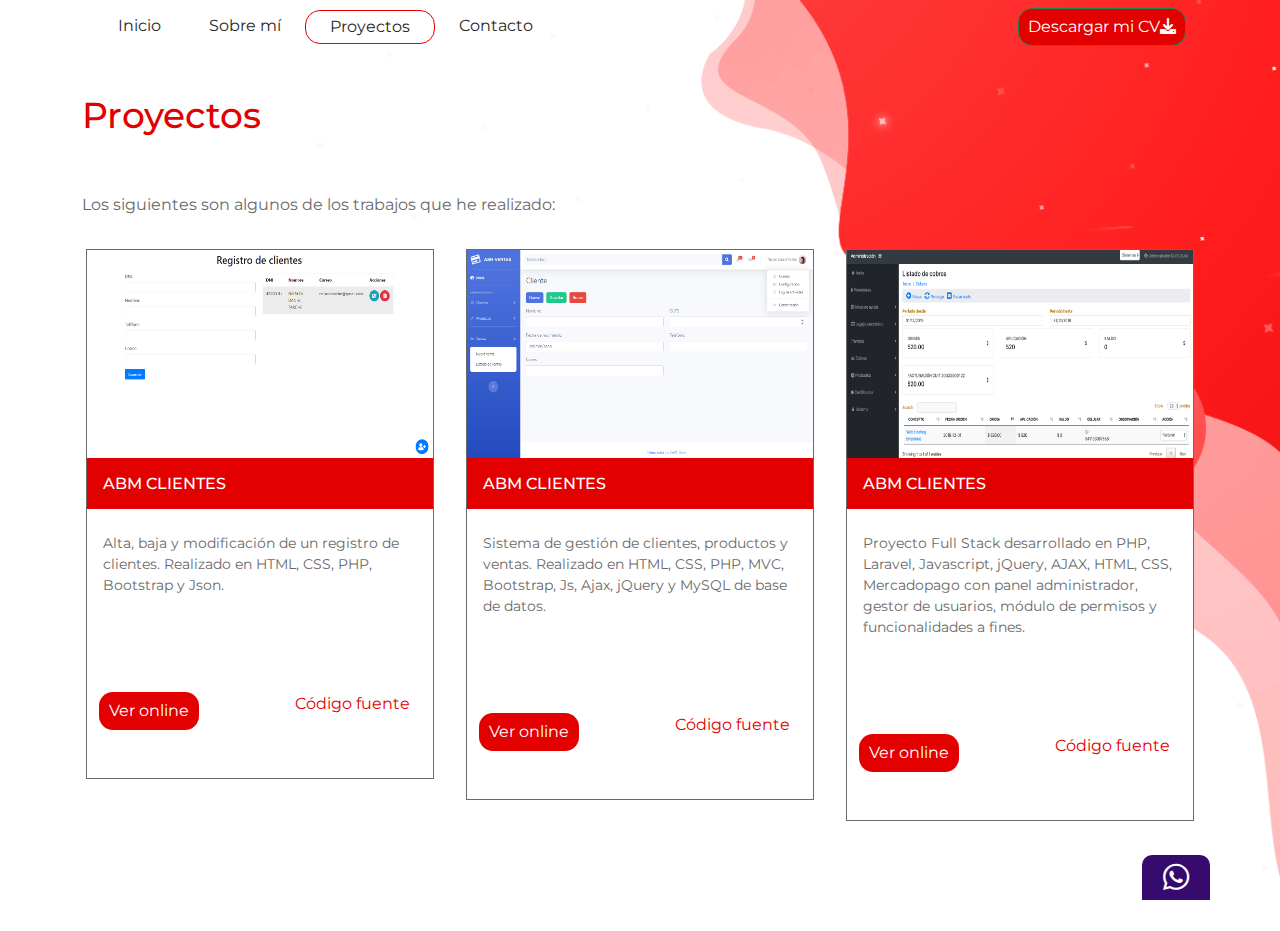
==== proyectos.html @ 7273be31 "Semi terminando página de proyectos" ====
<!DOCTYPE html>
<html lang="es">

<head>
    <meta charset="UTF-8">
    <meta http-equiv="X-UA-Compatible" content="IE=edge">
    <meta name="viewport" content="width=device-width, initial-scale=1.0">
    <title>Proyectos</title>
    <link rel="stylesheet" href="css/fontawesome/css/all.min.css">
    <link rel="stylesheet" href="css/fontawesome/css/fontawesome.min.css">
    <link rel="stylesheet" href="css/bootstrap/css/bootstrap.min.css">
    <script src="css/bootstrap/js/bootstrap.bundle.min.js"></script>
    <link rel="stylesheet" href="css/style.css">
</head>

<body id="proyectos1">
    <header class="container">
        <nav class="navbar navbar-expand-md  mb-4">
            <div class="container-fluid">
                <button class="navbar-toggler" type="button" data-bs-toggle="collapse" data-bs-target="#navbarCollapse"
                    aria-controls="navbarCollapse" aria-expanded="false" aria-label="Toggle navigation">
                    <span class="navbar-toggler-icon"></span>
                </button>
                <div class="collapse navbar-collapse" id="navbarCollapse">
                    <ul class="navbar-nav me-auto mb-2 mb-md-0">
                        <li class="nav-item">
                            <a class="nav-link  px-4 py-1" aria-current="page" href="index.html">Inicio</a>
                        </li>
                        <li class="nav-item">
                            <a class="nav-link px-4 py-1" href="sobre-mi.html">Sobre mí</a>
                        </li>
                        <li class="nav-item active">
                            <a class="nav-link px-4 py-1" href="proyectos.html">Proyectos</a>
                        </li>
                        <li class="nav-item ">
                            <a class="nav-link px-4 py-1" href="contacto.html">Contacto</a>
                        </li>
                    </ul>   
                    <div class="d-inline">
                        <a class="btn btn-rojo btn-outline-success" type="submit">Descargar mi CV<i class="fa-solid fa-download"></i></a>
                    </div>
                </div>
            </div>
        </nav>
    </header>

    <main class="container">
        <div class="col-12 pt-3 mt-3">
            <h1>Proyectos</h1>
        </div>
        <div class="row pt-5">
            <div class="col-12">
                <p>Los siguientes son algunos de los trabajos que he realizado:</p>
            </div>
        </div>
        <div class="row">
            <div class="col-12 col-sm-4 p-3">
                <div class="proyecto">
                    <img src="./images/abmclientes.png" class="img-fluid">
                    <h2 class="p-3 d-block">ABM Clientes</h2>
                    <p class="p-3 pb-5 d-block">Alta, baja y modificación de un registro de clientes. Realizado en HTML, CSS, PHP, Bootstrap y Json.
                    </p>
                    <div class="row my-5">
                        <div class="col-6 ps-4">
                            <a href="#" class="btn btn-rojo">Ver online</a>
                        </div>
                        <div class="col-6 text-center">
                            <a href="#">Código fuente</a>
                        </div>
                    </div>
                </div>
            </div>

            <div class="col-12 col-sm-4 p-3">
                <div class="proyecto">
                    <img src="./images/abmventas.png" class="img-fluid">
                    <h2 class="p-3 d-block">ABM Clientes</h2>
                    <p class="p-3 pb-5 d-block">Sistema de gestión de clientes, productos y ventas. Realizado en HTML, CSS, PHP, MVC, Bootstrap, Js, Ajax, jQuery y MySQL de base de datos.
                    </p>
                    <div class="row my-5">
                        <div class="col-6 ps-4">
                            <a href="#" class="btn btn-rojo">Ver online</a>
                        </div>
                        <div class="col-6 text-center">
                            <a href="#">Código fuente</a>
                        </div>
                    </div>
                </div>
            </div>
            <div class="col-12 col-sm-4 p-3">
                <div class="proyecto">
                    <img src="./images/proyecto-integrador.png" class="img-fluid">
                    <h2 class="p-3 d-block">ABM Clientes</h2>
                    <p class="p-3 pb-5 d-block">Proyecto Full Stack desarrollado en PHP, Laravel, Javascript, jQuery, AJAX, HTML, CSS, Mercadopago con panel administrador, gestor de usuarios, módulo de permisos y funcionalidades a fines.
                    </p>
                    <div class="row my-5">
                        <div class="col-6 ps-4">
                            <a href="#" class="btn btn-rojo">Ver online</a>
                        </div>
                        <div class="col-6 text-center">
                            <a href="#" target="blank">Código fuente</a>
                        </div>
                    </div>
                </div>
            </div>
            
            
        </div>
        <footer class="container">
            <div class="row col mt-3 pb-3">
                <div class="col-lg-3 col-sm-12 text-sm-center col-m-12 "> 
                    <a href="" class="icon"><i class="fa-brands fa-github iconos"></i></a> 
                    <a href="#" class="icon"><i class="fa-brands fa-linkedin iconos m-3 mb-3"></i></a>
                </div>
    
                <div class="col-lg-3 col-sm-12 text-center col-m-12 mt-3">Sponsor 
                    <a href="https://github.com/JuanServin97" class="underline .iconos-rojo">DePC Suite</a>
                    
                </div>
    
                <div class="col-lg-3 col-sm-12 text-center col-m-12 mt-3">
                     <a href="mailto:juanjoservin2@hotmail.com" class="underline .iconos-rojo">Contáctame</a> 
                </div>
            </div>
        </footer>   
        <div class="whatsapp">
            <a href="https://api.whatsapp.com/send?phone=595986406166" title="Whatsapp"><i class="fab fa-whatsapp"></i></a>
        </div>
</body>

</html>
---- css/style.css ----
@import url('https://fonts.googleapis.com/css2?family=Montserrat:ital,wght@0,100;0,200;0,300;0,400;0,500;0,600;0,700;0,800;1,100;1,200;1,300;1,400;1,500;1,600;1,700;1,800&display=swap');

body{
    font-family:  'Montserrat', sans-serif;
}

#contacto{
    background-image: url('../images/fondo-contacto.png');
    background-size: 100%;
    background-repeat: no-repeat;
}
h1{
    color: #E20000;
    font-size: 36px;
}

p{
    color: #6a6a6a;
    font-size: 16px;
}

.nav-link{
    color: #282828;
}

nav .active{
    border: 1px #E20000 solid;
    border-radius: 15px;
}

.form-control{
    border-radius: 14px;
}

.shadow{
    box-shadow: 0 .5rem 1rem rgba(0,0,0,.15)!important;
}

textarea{
    height: 150px;
}

textarea .form-control{
    min-height: 200px ;
}

.btn{
    background-color: #000;
    color: #370a6d;
    border-radius: 14px;
}

.btn-rojo{
    padding-right: 9px;
    padding-left: 9px;
    background-color: #E20000 ;
    color: white !important;
}

.btn .btn-rojo a{
    color: white;
}

.btn:hover{
    background-color: #370a6d;
    color: #fff;
    transition: color .15s ease-in-out,background-color .15s ease-in-out,border-color .15s ease-in-out,box-shadow .15s ease-in-out;
}

.btn-outline-success{
    background-color: #E20000;
}

footer, footer a{
    color: #fff;
    text-decoration: none;
    font-weight: 100;
}

.whatsapp{
    font-size: 30px;
    width: 68px;
    position: fixed;
    right: 70px;
    bottom: 0px;
    background-color: #370a6d;  
    text-align: center;
    border-top-right-radius: 10px;
    border-top-left-radius: 10px;
    padding: 2px 0px 2  px 0px ;
}

.whatsapp a {
    color: #fff;
    font-weight: 400px;
}

.iconos{
    font-size: 30px;
}

.iconos-rojo{
    color: #E20000;
}

.underline{
    text-decoration: underline;
}

@media (max-width: 768px) {
    #contacto{
        background-image: url(../images/fondo-proyectos.png);
        background-repeat: no-repeat;
    }
    .underline{
        color: #E20000;
    }
    .icon:last-child{
        color: #E20000;
    }
    .btn-enviar{
        background-color: #fff;
    }
    .navbar{
        color: #000 !important;
    }
}


/* Proyectos */

#proyectos{
    background-image: url(../images/fondo-proyectos.png);
    background-repeat: no-repeat;
}

.proyecto{
    border: 1px solid #6a6a6a;
    background-color: white;
}

.proyecto h2{
    background-color: #E20000;
    text-transform: uppercase;
    font-size: 16px;
    color: white;
}

.proyecto p{
    font-size: 14px;
}

.proyecto a{
    color: #E20000;
    text-decoration: none;
}

.proyecto img{
    height: 208px;
}

#proyectos1{
    background-image: url('../images/fondo-proyectos.png');
    background-size: 100%;
    background-repeat: no-repeat;
}
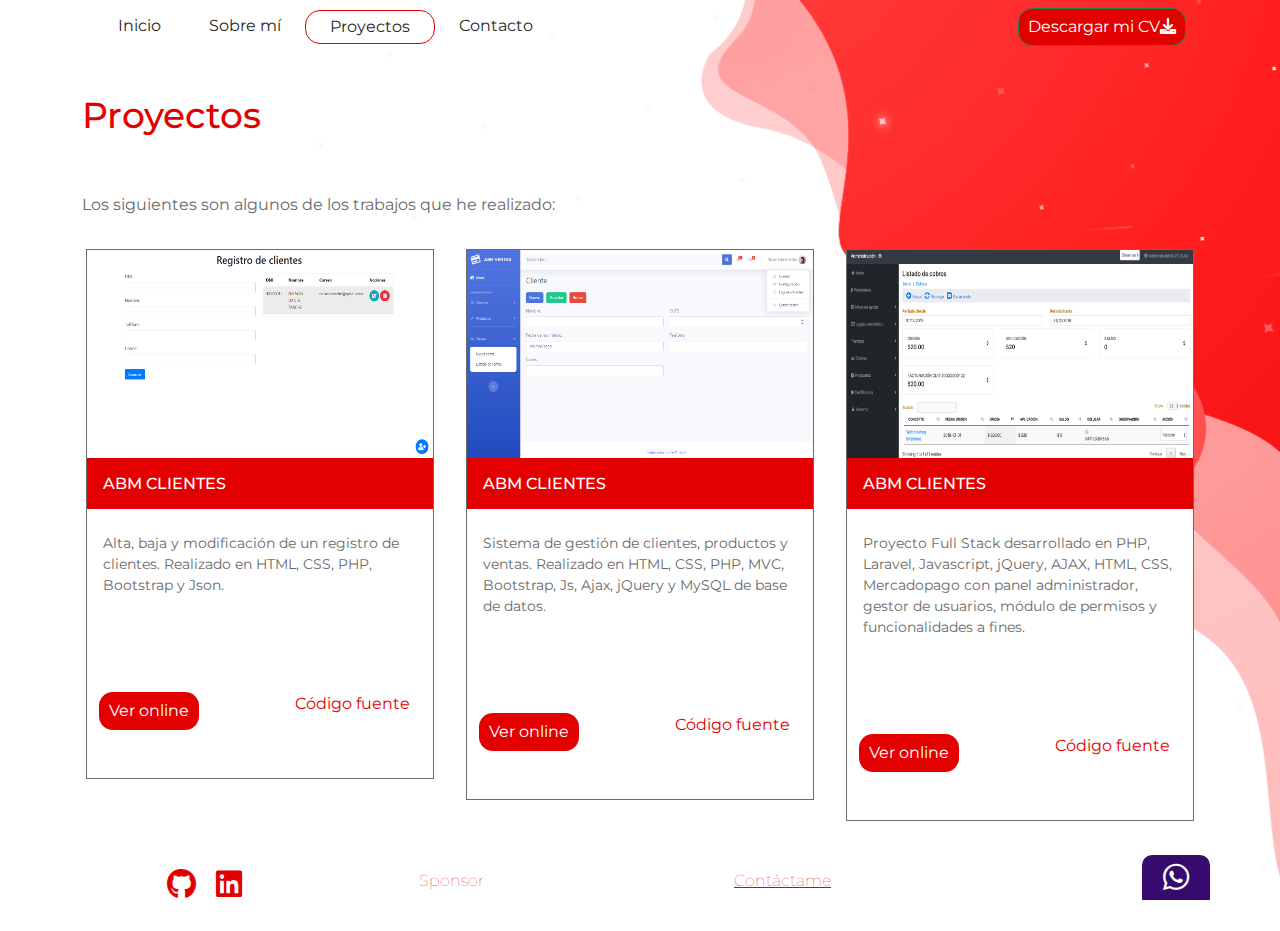
==== commit 49c716f2: "Terminando index y modificando detalles de contacto" ====
--- a/proyectos.html
+++ b/proyectos.html
@@ -103,29 +103,29 @@
                     </div>
                 </div>
             </div>
+        </div>
             
-            
+    </main>
+       <footer class="container">
+        <div class="row col mt-3 pb-3">
+            <div class="col-lg-3 col-sm-12 text-center text-sm-center col-m-12"> 
+                <a href="https://github.com/JuanServin97/depcsuite_portfolio" class="icon"><i class="fa-brands fa-github iconos red-text"></i></a> 
+                <a href="#" class="icon red-text"><i class="fa-brands fa-linkedin iconos m-3 mb-3 red-text"></i></a>
+            </div>
+
+            <div class="col-lg-3 col-sm-12 text-center col-m-12 mt-3 red-text">Sponsor 
+                <a href="https://github.com/JuanServin97" class="underline text-center">DePC Suite</a>
+                
+            </div>
+
+            <div class="col-lg-3 col-sm-12 text-center col-m-12 mt-3">
+                 <a href="mailto:juanjoservin2@hotmail.com" class="underline red-text">Contáctame</a> 
+            </div>
         </div>
-        <footer class="container">
-            <div class="row col mt-3 pb-3">
-                <div class="col-lg-3 col-sm-12 text-sm-center col-m-12 "> 
-                    <a href="" class="icon"><i class="fa-brands fa-github iconos"></i></a> 
-                    <a href="#" class="icon"><i class="fa-brands fa-linkedin iconos m-3 mb-3"></i></a>
-                </div>
-    
-                <div class="col-lg-3 col-sm-12 text-center col-m-12 mt-3">Sponsor 
-                    <a href="https://github.com/JuanServin97" class="underline .iconos-rojo">DePC Suite</a>
-                    
-                </div>
-    
-                <div class="col-lg-3 col-sm-12 text-center col-m-12 mt-3">
-                     <a href="mailto:juanjoservin2@hotmail.com" class="underline .iconos-rojo">Contáctame</a> 
-                </div>
-            </div>
-        </footer>   
-        <div class="whatsapp">
-            <a href="https://api.whatsapp.com/send?phone=595986406166" title="Whatsapp"><i class="fab fa-whatsapp"></i></a>
-        </div>
+    </footer>   
+    <div class="whatsapp">
+        <a href="https://api.whatsapp.com/send?phone=595986406166" title="Whatsapp"><i class="fab fa-whatsapp"></i></a>
+    </div>
 </body>
 
 </html>--- a/css/style.css
+++ b/css/style.css
@@ -119,13 +119,19 @@
         color: #E20000;
     }
     .btn-enviar{
-        background-color: #fff;
+        color: #E20000;
     }
     .navbar{
         color: #000 !important;
     }
+    .red-text{
+        color: #E20000 !important;
+    }
 }
 
+.red-text{
+    color: #E20000; 
+}
 
 /* Proyectos */
 
@@ -163,4 +169,28 @@
     background-image: url('../images/fondo-proyectos.png');
     background-size: 100%;
     background-repeat: no-repeat;
+}
+
+.cohete img{
+    max-height: 400px;
+}
+
+/* Index*/
+.inicio_titulo{
+    color: #fff;
+    font-size: 18px;
+    border: 1px solid #fff;
+    border-radius: 30px;
+}
+.inicio_p{
+    background-color: #fff;
+    text-decoration: none;
+    color: #000;
+    padding: 2px;
+    border-radius: 30px;
+}
+
+.inicio_p:hover{
+    background-color: #370a6d;
+    color: #fff;
 }